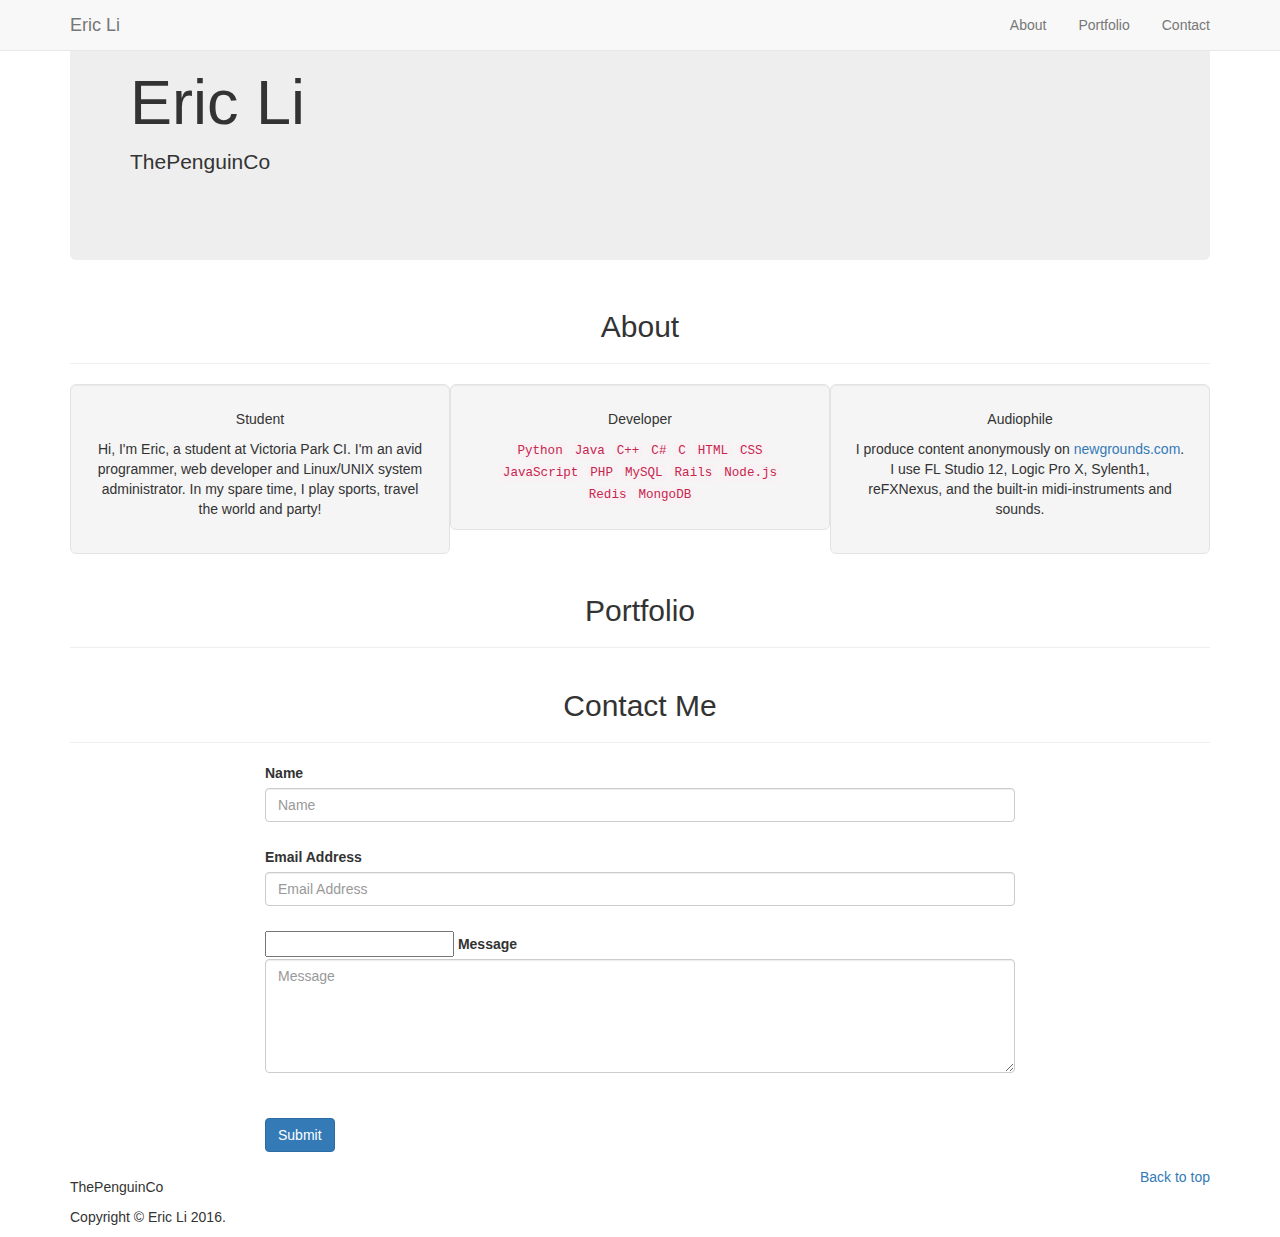
==== index.html @ 7343caf6 "Temporary Language Edit" ====
<!DOCTYPE html>
<html lang="en">
<head>
  <meta charset="utf-8">
  <title>Eric Li</title>
  <meta name="viewport" content="width=device-width, initial-scale=1">
  <meta http-equiv="X-UA-Compatible" content="IE=edge" />
  <link rel="stylesheet" href="css/bootstrap.min.css" media="screen">
  <link rel="stylesheet" href="css/custom.min.css">
  <link rel="stylesheet" href="css/font-awesome.min.css">
  <link rel="stylesheet" href="css/style.css">
  <!-- HTML5 shim and Respond.js IE8 support of HTML5 elements and media queries -->
  <!--[if lt IE 9]>
  <script src="js/html5shiv.min.js"></script>
  <script src="js/respond.min.js"></script>
  <![endif]-->
</head>
<body id="top">
  <div class="navbar navbar-default navbar-fixed-top">
    <div class="container">
      <div class="navbar-header">
        <a href="#top" class="navbar-brand">Eric Li</a>
        <button class="navbar-toggle" type="button" data-toggle="collapse" data-target="#navbar-main">
          <span class="icon-bar"></span>
          <span class="icon-bar"></span>
          <span class="icon-bar"></span>
        </button>
      </div>
      <div class="navbar-collapse collapse" id="navbar-main">
        <ul class="nav navbar-nav navbar-right nav-pills">
          <li><a href="#about">About</a></li>
          <li><a href="#portfolio">Portfolio</a></li>
          <li><a href="#contact">Contact</a></li>
        </ul>
      </div>
    </div>
  </div>

  <div class="container">
    <div class="bs-docs-section">
      <div class="row">
        <div class="col-lg-12 center">
          <div class="bs-component">
            <div class="jumbotron">
              <h1>Eric Li</h1>
              <p>ThePenguinCo</p>
              <div class="row">
                <a href="http://github.com/ThePenguinCo" class="btn btn-xlarge btn-fab">
                  <i class="fa fa-fw fa-github"></i>
                  <div class="ripple-container"></div>
                </a>
                <a href="http://facebook.com/robot1331" class="btn btn-xlarge btn-fab">
                  <i class="fa fa-fw fa-facebook"></i>
                  <div class="ripple-container"></div>
                </a>
                <a href="http://linkedin.com/in/ericli1234" class="btn btn-xlarge btn-fab">
                  <i class="fa fa-fw fa-linkedin"></i>
                  <div class="ripple-container"></div>
                </a>
                <a href="http://soundcloud.com/ThePenguinCo" class="btn btn-xlarge btn-fab">
                  <i class="fa fa-fw fa-soundcloud"></i>
                  <div class="ripple-container"></div>
                </a>
              </div>
            </div>
          </div>
        </div>
      </div>
    </div>

    <div class="section" id="about">
      <div class="row">
        <div class="col-lg-12 text-center">
          <h2>About</h2>
          <hr>
          <div class="well well-lg col-lg-4 about-text">
            <p class="about-header">Student</p>
            <p class="about-about">Hi, I'm Eric, a student at Victoria Park CI. I'm an avid programmer, web developer and Linux/UNIX system administrator.
            In my spare time, I play sports, travel the world and party!</p>
          </div>
          <div class="well well-lg col-lg-4 about-text">
            <p class="about-header">Developer</p>
            <code>Python</code>
            <code>Java</code>
            <code>C++</code>
            <code>C#</code>
            <code>C</code>
            <code>HTML</code>
            <code>CSS</code>
            <code>JavaScript</code>
            <code>PHP</code>
            <code>MySQL</code>
            <code>Rails</code>
            <code>Node.js</code>
            <code>Redis</code>
            <code>MongoDB</code>
          </div>
          <div class="well well-lg col-lg-4 about-text">
            <p class="about-header">Audiophile</p>
            <p class="about-about">I produce content anonymously on <a href="http://newgrounds.com">newgrounds.com</a>.
              I use FL Studio 12, Logic Pro X, Sylenth1, reFXNexus, and the built-in midi-instruments and sounds. </p>
          </div>
      </div>
    </div>

    <div class="section" id="portfolio">
      <div class="row">
        <div class="col-lg-12 text-center">
          <h2>Portfolio</h2>
          <hr>
          <div class="col-lg-6">
            <div class="bs-component">
              <div class="modal">
                <div class="modal-dialog">
                  <div class="modal-content">
                    <div class="modal-header">
                      <h4 class="modal-title">What Day Is It</h4>
                    </div>
                    <div class="modal-body">
                      <p>A web application that tells you what school day it is.</p>
                      <br><br>
                    </div>
                    <div class="modal-footer">
                      <a href="https://github.com/ThePenguinCo/what-day-is-it" class="btn btn-primary">View on Github</a>
                    </div>
                  </div>
                </div>
              </div>
            </div>
          </div>
          <div class="col-lg-6">
            <div class="bs-component">
              <div class="modal">
                <div class="modal-dialog">
                  <div class="modal-content">
                    <div class="modal-header">
                      <h4 class="modal-title">Toronto Hacker Club</h4>
                    </div>
                    <div class="modal-body">
                      <p>A student-run organization aiming to promote
                        computer science education in high schools throughout the Greater Toronto Area</p>
                      <b>Position: Logistics</b>
                    </div>
                    <div class="modal-footer">
                      <a href="http://torontohacker.club" class="btn btn-primary">Visit Website</a>
                    </div>
                  </div>
                </div>
              </div>
            </div>
          </div>
        </div>
      </div>
    </div>

    <div class="section" id="contact">
      <div class="row">
        <div class="col-lg-12 text-center">
          <h2>Contact Me</h2>
          <hr>
        </div>
      </div>
      <div class="row">
        <div class="col-lg-8 col-lg-offset-2">
          <!-- Well since you're here, you could also just send me an email to li.eric00@gmail.com-->
          <form name="sentMessage" id="contactForm" action="https://formspree.io/li.eric00@gmail.com" method="POST">
            <div class="row control-group">
              <div class="form-group col-xs-12 floating-label-form-group controls">
                <label>Name</label>
                <input type="text" class="form-control" placeholder="Name" id="name" name="name" required data-validation-required-message="Please enter your name.">
                <p class="help-block text-danger"></p>
              </div>
            </div>
            <div class="row control-group">
              <div class="form-group col-xs-12 floating-label-form-group controls">
                <label>Email Address</label>
                <input type="email" class="form-control" placeholder="Email Address" id="email" name="email"" required data-validation-required-message="Please enter your email address.">
                <p class="help-block text-danger"></p>
              </div>
            </div>
            <div class="row control-group">
              <div class="form-group col-xs-12 floating-label-form-group controls">
                <input type="text" name="_gotcha" class="captcha">
                <input type="hidden" name="_next" value="thanks.html" />
                <label>Message</label>
                <textarea rows="5" class="form-control" placeholder="Message" id="message" name="message" required data-validation-required-message="Please enter a message."></textarea>
                <p class="help-block text-danger"></p>
              </div>
            </div>
            <br>
            <div id="success"></div>
            <div class="row">
              <div class="form-group col-xs-12">
                <button type="submit" class="btn bym btn-primary" value="Send">Submit</button>
              </div>
            </div>
          </form>
        </div>
      </div>
    </div>

    <footer>
      <div class="row">
        <div class="col-lg-12">
          <ul class="list-unstyled">
            <li class="pull-right"><a href="#top">Back to top</a></li>
          </ul>
          <p>ThePenguinCo</p>
          <p>Copyright &copy; Eric Li 2016.</p>
        </div>
      </div>
    </footer>
  </div>

  <script src="https://code.jquery.com/jquery-1.10.2.min.js"></script>
  <script src="js/bootstrap.min.js"></script>
  <script src="js/custom.js"></script>
  <script src="js/scroll.js"></script>
</body>
</html>
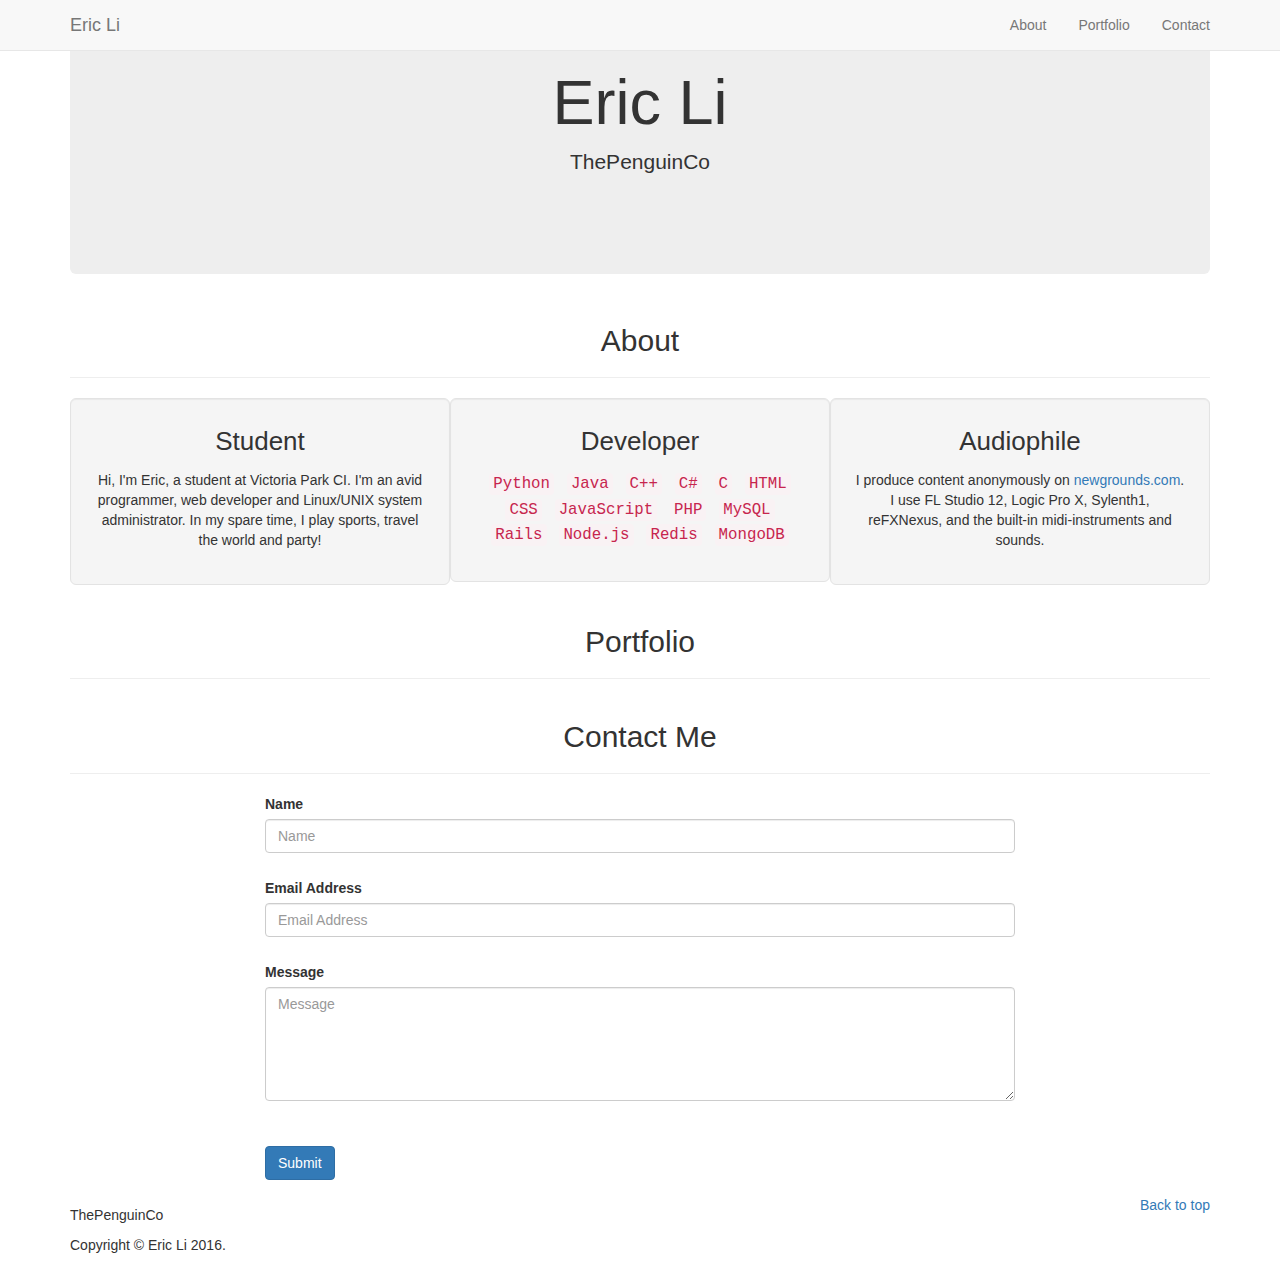
==== commit e331fc6b: "Fit text into well" ====
--- a/index.html
+++ b/index.html
@@ -80,7 +80,7 @@
           </div>
           <div class="well well-lg col-lg-4 about-text">
             <p class="about-header">Developer</p>
-            <code>Python</code>
+            <p><code>Python</code>
             <code>Java</code>
             <code>C++</code>
             <code>C#</code>
@@ -93,7 +93,7 @@
             <code>Rails</code>
             <code>Node.js</code>
             <code>Redis</code>
-            <code>MongoDB</code>
+            <code>MongoDB</code></p>
           </div>
           <div class="well well-lg col-lg-4 about-text">
             <p class="about-header">Audiophile</p>
--- a/css/style.css
+++ b/css/style.css
@@ -0,0 +1,38 @@
+.center {
+  text-align:center;
+}
+
+.section {
+  border-top: -4em;
+}
+
+.btn-xlarge {
+    padding: 12px 12px;
+    margin: 4px 4px 4px 4px;
+    font-size: 24px;
+    line-height: normal;
+    -webkit-border-radius: 8px;
+       -moz-border-radius: 8px;
+            border-radius: 8px;
+}
+
+.about-text {
+    font-size: 17.5px;
+}
+
+.about-header {
+    font-size: 26px;
+}
+
+.about-about {
+    font-size: 14px
+}
+
+code {
+    margin-left: 4px;
+    margin-right: 4px;
+}
+
+.captcha {
+    display:none;
+}
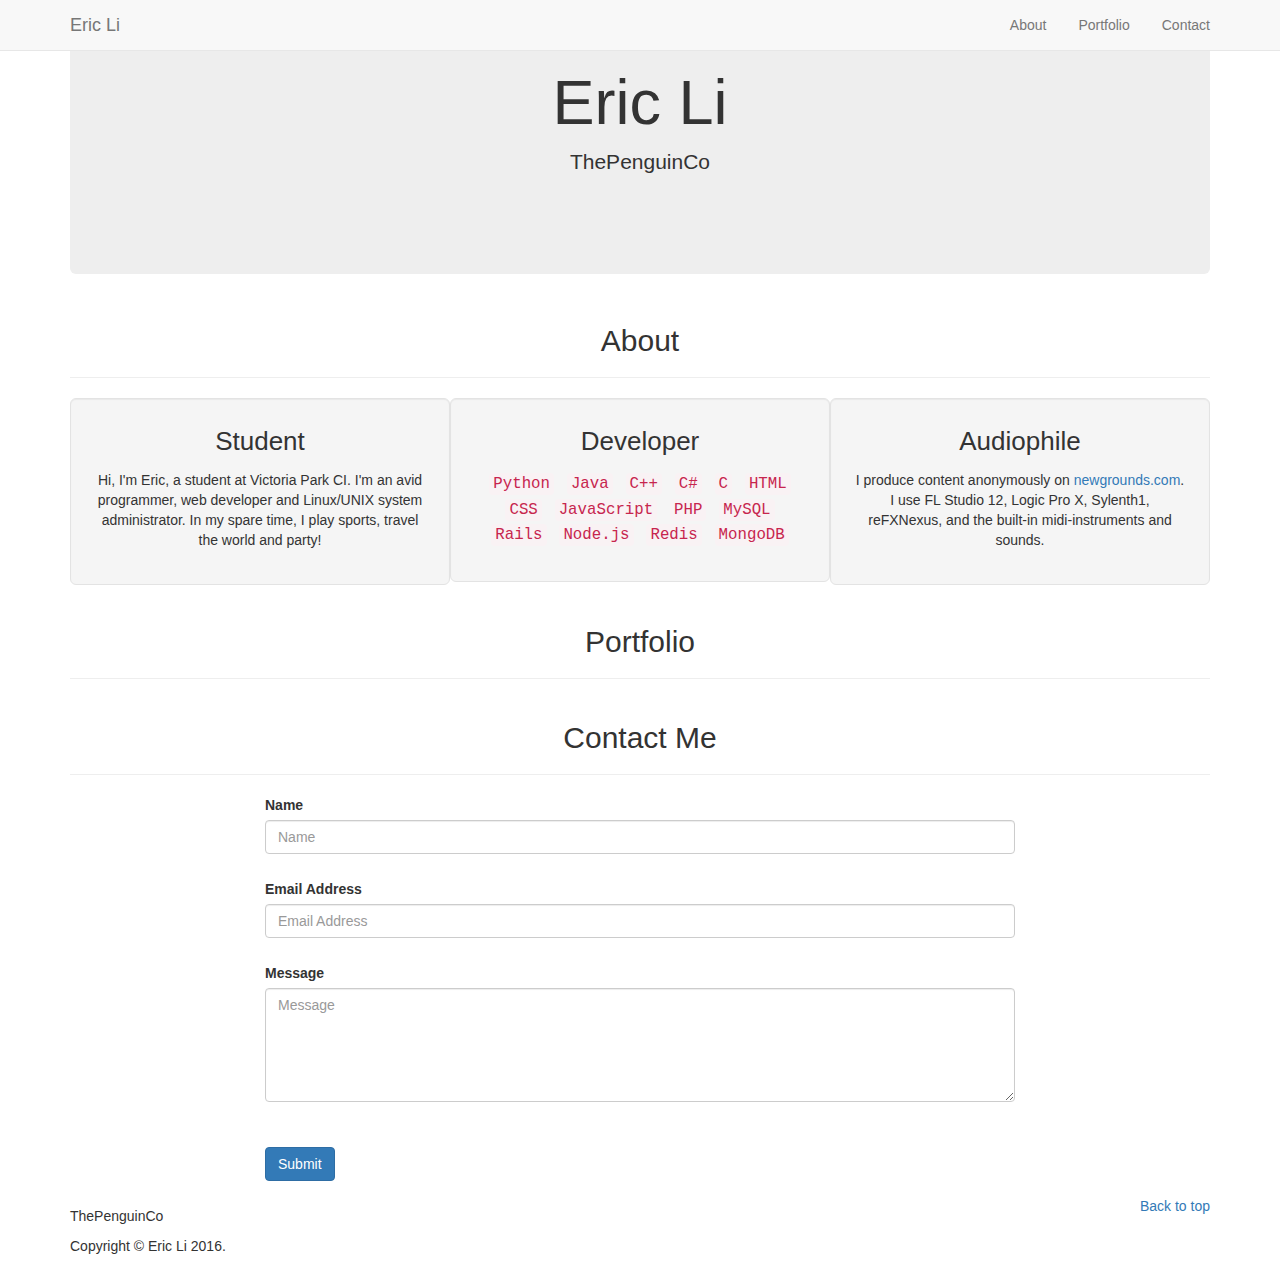
==== commit 0820d180: "DMOJ Profile" ====
--- a/index.html
+++ b/index.html
@@ -149,6 +149,26 @@
               </div>
             </div>
           </div>
+          <div class="col-lg-6">
+            <div class="bs-component">
+              <div class="modal">
+                <div class="modal-dialog">
+                  <div class="modal-content">
+                    <div class="modal-header">
+                      <h4 class="modal-title">Don Mills Online Judge</h4>
+                    </div>
+                    <div class="modal-body">
+                      <p>The Don Mills Online Judge is a modern contest platform and archive of programming problems.</p>
+                      <b>Username: ThePenguinCo</b>
+                    </div>
+                    <div class="modal-footer">
+                      <a href="https://dmoj.ca/user/ThePenguinCo" class="btn btn-primary">My DMOJ Profile</a>
+                    </div>
+                  </div>
+                </div>
+              </div>
+            </div>
+          </div>
         </div>
       </div>
     </div>
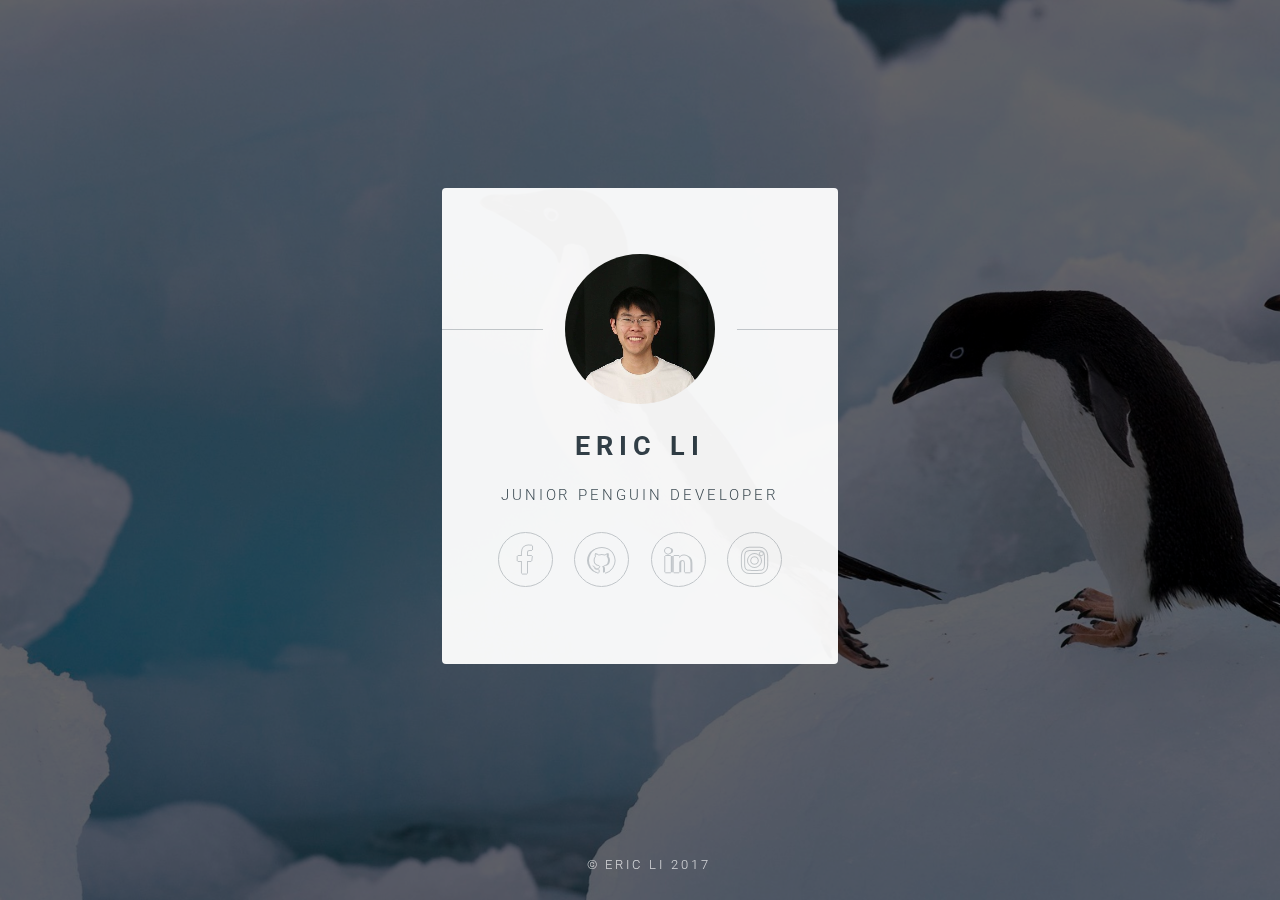
==== commit a2b88a1a: "Website 2.0" ====
--- a/index.html
+++ b/index.html
@@ -1,240 +1,56 @@
-<!DOCTYPE html>
-<html lang="en">
-<head>
-  <meta charset="utf-8">
-  <title>Eric Li</title>
-  <meta name="viewport" content="width=device-width, initial-scale=1">
-  <meta http-equiv="X-UA-Compatible" content="IE=edge" />
-  <link rel="stylesheet" href="css/bootstrap.min.css" media="screen">
-  <link rel="stylesheet" href="css/custom.min.css">
-  <link rel="stylesheet" href="css/font-awesome.min.css">
-  <link rel="stylesheet" href="css/style.css">
-  <!-- HTML5 shim and Respond.js IE8 support of HTML5 elements and media queries -->
-  <!--[if lt IE 9]>
-  <script src="js/html5shiv.min.js"></script>
-  <script src="js/respond.min.js"></script>
-  <![endif]-->
-</head>
-<body id="top">
-  <div class="navbar navbar-default navbar-fixed-top">
-    <div class="container">
-      <div class="navbar-header">
-        <a href="#top" class="navbar-brand">Eric Li</a>
-        <button class="navbar-toggle" type="button" data-toggle="collapse" data-target="#navbar-main">
-          <span class="icon-bar"></span>
-          <span class="icon-bar"></span>
-          <span class="icon-bar"></span>
-        </button>
-      </div>
-      <div class="navbar-collapse collapse" id="navbar-main">
-        <ul class="nav navbar-nav navbar-right nav-pills">
-          <li><a href="#about">About</a></li>
-          <li><a href="#portfolio">Portfolio</a></li>
-          <li><a href="#contact">Contact</a></li>
-        </ul>
-      </div>
-    </div>
-  </div>
+<!DOCTYPE HTML>
 
-  <div class="container">
-    <div class="bs-docs-section">
-      <div class="row">
-        <div class="col-lg-12 center">
-          <div class="bs-component">
-            <div class="jumbotron">
-              <h1>Eric Li</h1>
-              <p>ThePenguinCo</p>
-              <div class="row">
-                <a href="http://github.com/ThePenguinCo" class="btn btn-xlarge btn-fab">
-                  <i class="fa fa-fw fa-github"></i>
-                  <div class="ripple-container"></div>
-                </a>
-                <a href="http://facebook.com/robot1331" class="btn btn-xlarge btn-fab">
-                  <i class="fa fa-fw fa-facebook"></i>
-                  <div class="ripple-container"></div>
-                </a>
-                <a href="http://linkedin.com/in/ericli1234" class="btn btn-xlarge btn-fab">
-                  <i class="fa fa-fw fa-linkedin"></i>
-                  <div class="ripple-container"></div>
-                </a>
-                <a href="http://soundcloud.com/ThePenguinCo" class="btn btn-xlarge btn-fab">
-                  <i class="fa fa-fw fa-soundcloud"></i>
-                  <div class="ripple-container"></div>
-                </a>
-              </div>
-            </div>
-          </div>
-        </div>
-      </div>
-    </div>
+<html>
+	<head>
+		<title>Eric Li</title>
+		<meta charset="utf-8" />
+		<meta name="viewport" content="width=device-width, initial-scale=1" />
+		<!--[if lte IE 8]><script src="assets/js/html5shiv.js"></script><![endif]-->
+		<link rel="stylesheet" href="assets/css/main.css" />
+		<!--[if lte IE 9]><link rel="stylesheet" href="assets/css/ie9.css" /><![endif]-->
+		<!--[if lte IE 8]><link rel="stylesheet" href="assets/css/ie8.css" /><![endif]-->
+		<noscript><link rel="stylesheet" href="assets/css/noscript.css" /></noscript>
+	</head>
+	<body class="is-loading">
 
-    <div class="section" id="about">
-      <div class="row">
-        <div class="col-lg-12 text-center">
-          <h2>About</h2>
-          <hr>
-          <div class="well well-lg col-lg-4 about-text">
-            <p class="about-header">Student</p>
-            <p class="about-about">Hi, I'm Eric, a student at Victoria Park CI. I'm an avid programmer, web developer and Linux/UNIX system administrator.
-            In my spare time, I play sports, travel the world and party!</p>
-          </div>
-          <div class="well well-lg col-lg-4 about-text">
-            <p class="about-header">Developer</p>
-            <p><code>Python</code>
-            <code>Java</code>
-            <code>C++</code>
-            <code>C#</code>
-            <code>C</code>
-            <code>HTML</code>
-            <code>CSS</code>
-            <code>JavaScript</code>
-            <code>PHP</code>
-            <code>MySQL</code>
-            <code>Rails</code>
-            <code>Node.js</code>
-            <code>Redis</code>
-            <code>MongoDB</code></p>
-          </div>
-          <div class="well well-lg col-lg-4 about-text">
-            <p class="about-header">Audiophile</p>
-            <p class="about-about">I produce content anonymously on <a href="http://newgrounds.com">newgrounds.com</a>.
-              I use FL Studio 12, Logic Pro X, Sylenth1, reFXNexus, and the built-in midi-instruments and sounds. </p>
-          </div>
-      </div>
-    </div>
+		<!-- Wrapper -->
+			<div id="wrapper">
 
-    <div class="section" id="portfolio">
-      <div class="row">
-        <div class="col-lg-12 text-center">
-          <h2>Portfolio</h2>
-          <hr>
-          <div class="col-lg-6">
-            <div class="bs-component">
-              <div class="modal">
-                <div class="modal-dialog">
-                  <div class="modal-content">
-                    <div class="modal-header">
-                      <h4 class="modal-title">What Day Is It</h4>
-                    </div>
-                    <div class="modal-body">
-                      <p>A web application that tells you what school day it is.</p>
-                      <br><br>
-                    </div>
-                    <div class="modal-footer">
-                      <a href="https://github.com/ThePenguinCo/what-day-is-it" class="btn btn-primary">View on Github</a>
-                    </div>
-                  </div>
-                </div>
-              </div>
-            </div>
-          </div>
-          <div class="col-lg-6">
-            <div class="bs-component">
-              <div class="modal">
-                <div class="modal-dialog">
-                  <div class="modal-content">
-                    <div class="modal-header">
-                      <h4 class="modal-title">Toronto Hacker Club</h4>
-                    </div>
-                    <div class="modal-body">
-                      <p>A student-run organization aiming to promote
-                        computer science education in high schools throughout the Greater Toronto Area</p>
-                      <b>Position: Logistics</b>
-                    </div>
-                    <div class="modal-footer">
-                      <a href="http://torontohacker.club" class="btn btn-primary">Visit Website</a>
-                    </div>
-                  </div>
-                </div>
-              </div>
-            </div>
-          </div>
-          <div class="col-lg-6">
-            <div class="bs-component">
-              <div class="modal">
-                <div class="modal-dialog">
-                  <div class="modal-content">
-                    <div class="modal-header">
-                      <h4 class="modal-title">Don Mills Online Judge</h4>
-                    </div>
-                    <div class="modal-body">
-                      <p>The Don Mills Online Judge is a modern contest platform and archive of programming problems.</p>
-                      <b>Username: ThePenguinCo</b>
-                    </div>
-                    <div class="modal-footer">
-                      <a href="https://dmoj.ca/user/ThePenguinCo" class="btn btn-primary">My DMOJ Profile</a>
-                    </div>
-                  </div>
-                </div>
-              </div>
-            </div>
-          </div>
-        </div>
-      </div>
-    </div>
+				<!-- Main -->
+					<section id="main">
+						<header>
+							<span class="avatar"><img src="images/avatar.png" alt="Eric Li" /></span>
+							<h1 class="name">Eric Li</h1>
+							<p>Junior Penguin Developer</p>
+						</header>
+						
+						<footer>
+							<ul class="icons">
+								<li><a href="https://www.facebook.com/ThePenguinCo" class="fa-facebook">Facebook</a></li>
+								<li><a href="https://www.github.com/ThePenguinCo" class="fa-github">GitHub</a></li>
+								<li><a href="https://www.linkedin.com/in/ericli1234/" class="fa-linkedin">LinkedIn</a></li>
+								<li><a href="https://www.instagram.com/ThePenguinEric" class="fa-instagram">Instagram</a></li>
+							</ul>
+						</footer>
+					</section>
 
-    <div class="section" id="contact">
-      <div class="row">
-        <div class="col-lg-12 text-center">
-          <h2>Contact Me</h2>
-          <hr>
-        </div>
-      </div>
-      <div class="row">
-        <div class="col-lg-8 col-lg-offset-2">
-          <!-- Well since you're here, you could also just send me an email to li.eric00@gmail.com-->
-          <form name="sentMessage" id="contactForm" action="https://formspree.io/li.eric00@gmail.com" method="POST">
-            <div class="row control-group">
-              <div class="form-group col-xs-12 floating-label-form-group controls">
-                <label>Name</label>
-                <input type="text" class="form-control" placeholder="Name" id="name" name="name" required data-validation-required-message="Please enter your name.">
-                <p class="help-block text-danger"></p>
-              </div>
-            </div>
-            <div class="row control-group">
-              <div class="form-group col-xs-12 floating-label-form-group controls">
-                <label>Email Address</label>
-                <input type="email" class="form-control" placeholder="Email Address" id="email" name="email"" required data-validation-required-message="Please enter your email address.">
-                <p class="help-block text-danger"></p>
-              </div>
-            </div>
-            <div class="row control-group">
-              <div class="form-group col-xs-12 floating-label-form-group controls">
-                <input type="text" name="_gotcha" class="captcha">
-                <input type="hidden" name="_next" value="thanks.html" />
-                <label>Message</label>
-                <textarea rows="5" class="form-control" placeholder="Message" id="message" name="message" required data-validation-required-message="Please enter a message."></textarea>
-                <p class="help-block text-danger"></p>
-              </div>
-            </div>
-            <br>
-            <div id="success"></div>
-            <div class="row">
-              <div class="form-group col-xs-12">
-                <button type="submit" class="btn bym btn-primary" value="Send">Submit</button>
-              </div>
-            </div>
-          </form>
-        </div>
-      </div>
-    </div>
+				<!-- Footer -->
+					<footer id="footer">
+						<ul class="copyright">
+							<li>&copy; Eric Li 2017</li>
+						</ul>
+					</footer>
 
-    <footer>
-      <div class="row">
-        <div class="col-lg-12">
-          <ul class="list-unstyled">
-            <li class="pull-right"><a href="#top">Back to top</a></li>
-          </ul>
-          <p>ThePenguinCo</p>
-          <p>Copyright &copy; Eric Li 2016.</p>
-        </div>
-      </div>
-    </footer>
-  </div>
+			</div>
 
-  <script src="https://code.jquery.com/jquery-1.10.2.min.js"></script>
-  <script src="js/bootstrap.min.js"></script>
-  <script src="js/custom.js"></script>
-  <script src="js/scroll.js"></script>
-</body>
+		<!-- Scripts -->
+			<!--[if lte IE 8]><script src="assets/js/respond.min.js"></script><![endif]-->
+			<script>
+				if ('addEventListener' in window) {
+					window.addEventListener('load', function() { document.body.className = document.body.className.replace(/\bis-loading\b/, ''); });
+					document.body.className += (navigator.userAgent.match(/(MSIE|rv:11\.0)/) ? ' is-ie' : '');
+				}
+			</script>
+
+	</body>
 </html>
--- a/assets/css/main.css
+++ b/assets/css/main.css
@@ -0,0 +1,864 @@
+@charset "UTF-8";
+@import url(font-awesome.min.css);
+@import url("https://fonts.googleapis.com/css?family=Source+Sans+Pro:300");
+@import url("https://fonts.googleapis.com/css?family=Roboto:300");
+
+/*
+	Identity by HTML5 UP
+	html5up.net | @ajlkn
+	Free for personal and commercial use under the CCA 3.0 license (html5up.net/license)
+*/
+
+/* Reset */
+
+	html, body, div, span, applet, object, iframe, h1, h2, h3, h4, h5, h6, p, blockquote, pre, a, abbr, acronym, address, big, cite, code, del, dfn, em, img, ins, kbd, q, s, samp, small, strike, strong, sub, sup, tt, var, b, u, i, center, dl, dt, dd, ol, ul, li, fieldset, form, label, legend, table, caption, tbody, tfoot, thead, tr, th, td, article, aside, canvas, details, embed, figure, figcaption, footer, header, hgroup, menu, nav, output, ruby, section, summary, time, mark, audio, video {
+		margin: 0;
+		padding: 0;
+		border: 0;
+		font-size: 100%;
+		font: inherit;
+		vertical-align: baseline;
+	}
+
+	article, aside, details, figcaption, figure, footer, header, hgroup, menu, nav, section {
+		display: block;
+	}
+
+	body {
+		line-height: 1;
+	}
+
+	ol, ul {
+		list-style: none;
+	}
+
+	blockquote, q {
+		quotes: none;
+	}
+
+	blockquote:before, blockquote:after, q:before, q:after {
+		content: '';
+		content: none;
+	}
+
+	table {
+		border-collapse: collapse;
+		border-spacing: 0;
+	}
+
+	body {
+		-webkit-text-size-adjust: none;
+	}
+
+/* Box Model */
+
+	*, *:before, *:after {
+		-moz-box-sizing: border-box;
+		-webkit-box-sizing: border-box;
+		box-sizing: border-box;
+	}
+
+/* Basic */
+
+	@media screen and (max-width: 480px) {
+
+		html, body {
+			min-width: 320px;
+		}
+
+	}
+
+	body.is-loading *, body.is-loading *:before, body.is-loading *:after {
+		-moz-animation: none !important;
+		-webkit-animation: none !important;
+		-ms-animation: none !important;
+		animation: none !important;
+		-moz-transition: none !important;
+		-webkit-transition: none !important;
+		-ms-transition: none !important;
+		transition: none !important;
+	}
+
+	html {
+		height: 100%;
+	}
+
+	body {
+		height: 100%;
+		background-color: #ffffff;
+		background-image: -moz-linear-gradient(60deg, rgba(0, 0, 0, 0.6) 5%, rgba(0, 0, 0, 0.6)), url("../../images/bg.jpg");
+		background-image: -webkit-linear-gradient(60deg, rgba(0, 0, 0, 0.6) 5%, rgba(0, 0, 0, 0.6)), url("../../images/bg.jpg");
+		background-image: -ms-linear-gradient(60deg, rgba(0, 0, 0, 0.6) 5%, rgba(0, 0, 0, 0.6)), url("../../images/bg.jpg");
+		background-image: linear-gradient(60deg, rgba(0, 0, 0, 0.6) 5%, rgba(0, 0, 0, 0.6)), url("../../images/bg.jpg");
+		background-image: -webkit-linear-gradient(60deg, rgba(0, 0, 0, 0.6) 5%, rgba(0, 0, 0, 0.6)), url("../../images/bg.jpg");
+		background-repeat: repeat,			no-repeat,			no-repeat;
+		background-size: 100px 100px, cover,				cover;
+		background-position: top left,		center center,		bottom center;
+		background-attachment: fixed,			fixed,				fixed;
+	}
+
+		body:after {
+			content: '';
+			display: block;
+			position: fixed;
+			top: 0;
+			left: 0;
+			width: 100%;
+			height: inherit;
+			opacity: 0;
+			z-index: 1;
+			background-color: #ffffff;
+			background-image: -moz-linear-gradient(60deg, rgba(0, 0, 0, 0.2) 5%, rgba(0, 0, 0, 0.2));
+			background-image: -webkit-linear-gradient(60deg, rgba(0, 0, 0, 0.2) 5%, rgba(0, 0, 0, 0.2));
+			background-image: -ms-linear-gradient(60deg, rgba(0, 0, 0, 0.2) 5%, rgba(0, 0, 0, 0.2));
+			background-image: linear-gradient(60deg, rgba(0, 0, 0, 0.2) 5%, rgba(0, 0, 0, 0.2));
+			background-image: -webkit-linear-gradient(60deg, rgba(0, 0, 0, 0.2) 5%, rgba(0, 0, 0, 0.2));
+			background-repeat: repeat,			no-repeat;
+			background-size: 100px 100px, cover;
+			background-position: top left,		center center;
+			-moz-transition: opacity 2s ease-out;
+			-webkit-transition: opacity 2s ease-out;
+			-ms-transition: opacity 2s ease-out;
+			transition: opacity 2s ease-out;
+		}
+
+		body.is-loading:after {
+			opacity: 1;
+		}
+
+/* Type */
+
+	body, input, select, textarea {
+		color: #414f57;
+		font-family: "Roboto", "Source Sans Pro", Helvetica, sans-serif;
+		font-size: 14pt;
+		font-weight: 300;
+		line-height: 2;
+		letter-spacing: 0.2em;
+		text-transform: uppercase;
+	}
+
+		@media screen and (max-width: 1680px) {
+
+			body, input, select, textarea {
+				font-size: 11pt;
+			}
+
+		}
+
+		@media screen and (max-width: 480px) {
+
+			body, input, select, textarea {
+				font-size: 10pt;
+				line-height: 1.75;
+			}
+
+		}
+
+	a {
+		-moz-transition: color 0.2s ease, border-color 0.2s ease;
+		-webkit-transition: color 0.2s ease, border-color 0.2s ease;
+		-ms-transition: color 0.2s ease, border-color 0.2s ease;
+		transition: color 0.2s ease, border-color 0.2s ease;
+		color: inherit;
+		text-decoration: none;
+	}
+
+		a:before {
+			-moz-transition: color 0.2s ease, text-shadow 0.2s ease;
+			-webkit-transition: color 0.2s ease, text-shadow 0.2s ease;
+			-ms-transition: color 0.2s ease, text-shadow 0.2s ease;
+			transition: color 0.2s ease, text-shadow 0.2s ease;
+		}
+
+		a:hover {
+			color: #ff7496;
+		}
+
+	strong, b {
+		color: #313f47;
+	}
+
+	em, i {
+		font-style: italic;
+	}
+
+	p {
+		margin: 0 0 1.5em 0;
+	}
+
+	h1, h2, h3, h4, h5, h6 {
+		color: #313f47;
+		line-height: 1.5;
+		margin: 0 0 0.75em 0;
+	}
+
+		h1 a, h2 a, h3 a, h4 a, h5 a, h6 a {
+			color: inherit;
+			text-decoration: none;
+		}
+
+	h1 {
+		font-size: 1.85em;
+		letter-spacing: 0.22em;
+		margin: 0 0 0.525em 0;
+	}
+
+	h2 {
+		font-size: 1.25em;
+	}
+
+	h3 {
+		font-size: 1em;
+	}
+
+	h4 {
+		font-size: 1em;
+	}
+
+	h5 {
+		font-size: 1em;
+	}
+
+	h6 {
+		font-size: 1em;
+	}
+
+	@media screen and (max-width: 480px) {
+
+		h1 {
+			font-size: 1.65em;
+		}
+
+	}
+
+	sub {
+		font-size: 0.8em;
+		position: relative;
+		top: 0.5em;
+	}
+
+	sup {
+		font-size: 0.8em;
+		position: relative;
+		top: -0.5em;
+	}
+
+	hr {
+		border: 0;
+		border-bottom: solid 1px #c8cccf;
+		margin: 3em 0;
+	}
+
+/* Form */
+
+	form {
+		margin: 0 0 1.5em 0;
+	}
+
+		form > .field {
+			margin: 0 0 1.5em 0;
+		}
+
+			form > .field > :last-child {
+				margin-bottom: 0;
+			}
+
+	label {
+		color: #313f47;
+		display: block;
+		font-size: 0.9em;
+		margin: 0 0 0.75em 0;
+	}
+
+	input[type="text"],
+	input[type="password"],
+	input[type="email"],
+	input[type="tel"],
+	select,
+	textarea {
+		-moz-appearance: none;
+		-webkit-appearance: none;
+		-ms-appearance: none;
+		appearance: none;
+		border-radius: 4px;
+		border: solid 1px #c8cccf;
+		color: inherit;
+		display: block;
+		outline: 0;
+		padding: 0 1em;
+		text-decoration: none;
+		width: 100%;
+	}
+
+		input[type="text"]:invalid,
+		input[type="password"]:invalid,
+		input[type="email"]:invalid,
+		input[type="tel"]:invalid,
+		select:invalid,
+		textarea:invalid {
+			box-shadow: none;
+		}
+
+		input[type="text"]:focus,
+		input[type="password"]:focus,
+		input[type="email"]:focus,
+		input[type="tel"]:focus,
+		select:focus,
+		textarea:focus {
+			border-color: #ff7496;
+		}
+
+	.select-wrapper {
+		text-decoration: none;
+		display: block;
+		position: relative;
+	}
+
+		.select-wrapper:before {
+			content: "";
+			-moz-osx-font-smoothing: grayscale;
+			-webkit-font-smoothing: antialiased;
+			font-family: FontAwesome;
+			font-style: normal;
+			font-weight: normal;
+			text-transform: none !important;
+		}
+
+		.select-wrapper:before {
+			color: #c8cccf;
+			display: block;
+			height: 2.75em;
+			line-height: 2.75em;
+			pointer-events: none;
+			position: absolute;
+			right: 0;
+			text-align: center;
+			top: 0;
+			width: 2.75em;
+		}
+
+		.select-wrapper select::-ms-expand {
+			display: none;
+		}
+
+	input[type="text"],
+	input[type="password"],
+	input[type="email"],
+	select {
+		height: 2.75em;
+	}
+
+	textarea {
+		padding: 0.75em 1em;
+	}
+
+	input[type="checkbox"],
+	input[type="radio"] {
+		-moz-appearance: none;
+		-webkit-appearance: none;
+		-ms-appearance: none;
+		appearance: none;
+		display: block;
+		float: left;
+		margin-right: -2em;
+		opacity: 0;
+		width: 1em;
+		z-index: -1;
+	}
+
+		input[type="checkbox"] + label,
+		input[type="radio"] + label {
+			text-decoration: none;
+			color: #414f57;
+			cursor: pointer;
+			display: inline-block;
+			font-size: 1em;
+			font-weight: 300;
+			padding-left: 2.4em;
+			padding-right: 0.75em;
+			position: relative;
+		}
+
+			input[type="checkbox"] + label:before,
+			input[type="radio"] + label:before {
+				-moz-osx-font-smoothing: grayscale;
+				-webkit-font-smoothing: antialiased;
+				font-family: FontAwesome;
+				font-style: normal;
+				font-weight: normal;
+				text-transform: none !important;
+			}
+
+			input[type="checkbox"] + label:before,
+			input[type="radio"] + label:before {
+				border-radius: 4px;
+				border: solid 1px #c8cccf;
+				content: '';
+				display: inline-block;
+				height: 1.65em;
+				left: 0;
+				line-height: 1.58125em;
+				position: absolute;
+				text-align: center;
+				top: 0.15em;
+				width: 1.65em;
+			}
+
+		input[type="checkbox"]:checked + label:before,
+		input[type="radio"]:checked + label:before {
+			color: #ff7496;
+			content: '\f00c';
+		}
+
+		input[type="checkbox"]:focus + label:before,
+		input[type="radio"]:focus + label:before {
+			border-color: #ff7496;
+		}
+
+	input[type="checkbox"] + label:before {
+		border-radius: 4px;
+	}
+
+	input[type="radio"] + label:before {
+		border-radius: 100%;
+	}
+
+	::-webkit-input-placeholder {
+		color: #616f77 !important;
+		opacity: 1.0;
+	}
+
+	:-moz-placeholder {
+		color: #616f77 !important;
+		opacity: 1.0;
+	}
+
+	::-moz-placeholder {
+		color: #616f77 !important;
+		opacity: 1.0;
+	}
+
+	:-ms-input-placeholder {
+		color: #616f77 !important;
+		opacity: 1.0;
+	}
+
+	.formerize-placeholder {
+		color: #616f77 !important;
+		opacity: 1.0;
+	}
+
+/* Icon */
+
+	.icon {
+		text-decoration: none;
+		position: relative;
+		border-bottom: none;
+	}
+
+		.icon:before {
+			-moz-osx-font-smoothing: grayscale;
+			-webkit-font-smoothing: antialiased;
+			font-family: FontAwesome;
+			font-style: normal;
+			font-weight: normal;
+			text-transform: none !important;
+		}
+
+		.icon > .label {
+			display: none;
+		}
+
+/* List */
+
+	ol {
+		list-style: decimal;
+		margin: 0 0 1.5em 0;
+		padding-left: 1.25em;
+	}
+
+		ol li {
+			padding-left: 0.25em;
+		}
+
+	ul {
+		list-style: disc;
+		margin: 0 0 1.5em 0;
+		padding-left: 1em;
+	}
+
+		ul li {
+			padding-left: 0.5em;
+		}
+
+		ul.alt {
+			list-style: none;
+			padding-left: 0;
+		}
+
+			ul.alt li {
+				border-top: solid 1px #c8cccf;
+				padding: 0.5em 0;
+			}
+
+				ul.alt li:first-child {
+					border-top: 0;
+					padding-top: 0;
+				}
+
+		ul.icons {
+			cursor: default;
+			list-style: none;
+			padding-left: 0;
+			margin-top: -0.675em;
+		}
+
+			ul.icons li {
+				display: inline-block;
+				padding: 0.675em 0.5em;
+			}
+
+				ul.icons li a {
+					text-decoration: none;
+					position: relative;
+					display: block;
+					width: 3.75em;
+					height: 3.75em;
+					border-radius: 100%;
+					border: solid 1px #c8cccf;
+					line-height: 3.75em;
+					overflow: hidden;
+					text-align: center;
+					text-indent: 3.75em;
+					white-space: nowrap;
+				}
+
+					ul.icons li a:before {
+						-moz-osx-font-smoothing: grayscale;
+						-webkit-font-smoothing: antialiased;
+						font-family: FontAwesome;
+						font-style: normal;
+						font-weight: normal;
+						text-transform: none !important;
+					}
+
+					ul.icons li a:before {
+						color: #ffffff;
+						text-shadow: 1.25px 0px 0px #c8cccf, -1.25px 0px 0px #c8cccf, 0px 1.25px 0px #c8cccf, 0px -1.25px 0px #c8cccf;
+					}
+
+					ul.icons li a:hover:before {
+						text-shadow: 1.25px 0px 0px #ff7496, -1.25px 0px 0px #ff7496, 0px 1.25px 0px #ff7496, 0px -1.25px 0px #ff7496;
+					}
+
+					ul.icons li a:before {
+						position: absolute;
+						top: 0;
+						left: 0;
+						width: inherit;
+						height: inherit;
+						font-size: 1.85rem;
+						line-height: inherit;
+						text-align: center;
+						text-indent: 0;
+					}
+
+					ul.icons li a:hover {
+						border-color: #ff7496;
+					}
+
+			@media screen and (max-width: 480px) {
+
+				ul.icons li a:before {
+					font-size: 1.5rem;
+				}
+
+			}
+
+		ul.actions {
+			cursor: default;
+			list-style: none;
+			padding-left: 0;
+		}
+
+			ul.actions li {
+				display: inline-block;
+				padding: 0 0.75em 0 0;
+				vertical-align: middle;
+			}
+
+				ul.actions li:last-child {
+					padding-right: 0;
+				}
+
+	dl {
+		margin: 0 0 1.5em 0;
+	}
+
+		dl dt {
+			display: block;
+			margin: 0 0 0.75em 0;
+		}
+
+		dl dd {
+			margin-left: 1.5em;
+		}
+
+/* Button */
+
+	input[type="submit"],
+	input[type="reset"],
+	input[type="button"],
+	button,
+	.button {
+		-moz-appearance: none;
+		-webkit-appearance: none;
+		-ms-appearance: none;
+		appearance: none;
+		-moz-transition: background-color 0.2s ease-in-out, border-color 0.2s ease-in-out, color 0.2s ease-in-out;
+		-webkit-transition: background-color 0.2s ease-in-out, border-color 0.2s ease-in-out, color 0.2s ease-in-out;
+		-ms-transition: background-color 0.2s ease-in-out, border-color 0.2s ease-in-out, color 0.2s ease-in-out;
+		transition: background-color 0.2s ease-in-out, border-color 0.2s ease-in-out, color 0.2s ease-in-out;
+		display: inline-block;
+		height: 2.75em;
+		line-height: 2.75em;
+		padding: 0 1.5em;
+		background-color: transparent;
+		border-radius: 4px;
+		border: solid 1px #c8cccf;
+		color: #414f57 !important;
+		cursor: pointer;
+		text-align: center;
+		text-decoration: none;
+		white-space: nowrap;
+	}
+
+		input[type="submit"]:hover,
+		input[type="reset"]:hover,
+		input[type="button"]:hover,
+		button:hover,
+		.button:hover {
+			border-color: #ff7496;
+			color: #ff7496 !important;
+		}
+
+		input[type="submit"].icon,
+		input[type="reset"].icon,
+		input[type="button"].icon,
+		button.icon,
+		.button.icon {
+			padding-left: 1.35em;
+		}
+
+			input[type="submit"].icon:before,
+			input[type="reset"].icon:before,
+			input[type="button"].icon:before,
+			button.icon:before,
+			.button.icon:before {
+				margin-right: 0.5em;
+			}
+
+		input[type="submit"].fit,
+		input[type="reset"].fit,
+		input[type="button"].fit,
+		button.fit,
+		.button.fit {
+			display: block;
+			width: 100%;
+			margin: 0 0 0.75em 0;
+		}
+
+		input[type="submit"].small,
+		input[type="reset"].small,
+		input[type="button"].small,
+		button.small,
+		.button.small {
+			font-size: 0.8em;
+		}
+
+		input[type="submit"].big,
+		input[type="reset"].big,
+		input[type="button"].big,
+		button.big,
+		.button.big {
+			font-size: 1.35em;
+		}
+
+		input[type="submit"].disabled, input[type="submit"]:disabled,
+		input[type="reset"].disabled,
+		input[type="reset"]:disabled,
+		input[type="button"].disabled,
+		input[type="button"]:disabled,
+		button.disabled,
+		button:disabled,
+		.button.disabled,
+		.button:disabled {
+			-moz-pointer-events: none;
+			-webkit-pointer-events: none;
+			-ms-pointer-events: none;
+			pointer-events: none;
+			opacity: 0.5;
+		}
+
+/* Main */
+
+	#main {
+		position: relative;
+		max-width: 100%;
+		min-width: 27em;
+		padding: 4.5em 3em 3em 3em ;
+		background: #ffffff;
+		border-radius: 4px;
+		cursor: default;
+		opacity: 0.95;
+		text-align: center;
+		-moz-transform-origin: 50% 50%;
+		-webkit-transform-origin: 50% 50%;
+		-ms-transform-origin: 50% 50%;
+		transform-origin: 50% 50%;
+		-moz-transform: rotateX(0deg);
+		-webkit-transform: rotateX(0deg);
+		-ms-transform: rotateX(0deg);
+		transform: rotateX(0deg);
+		-moz-transition: opacity 1.5s ease, -moz-transform 1.5s ease;
+		-webkit-transition: opacity 1.5s ease, -webkit-transform 1.5s ease;
+		-ms-transition: opacity 1.5s ease, -ms-transform 1.5s ease;
+		transition: opacity 1.5s ease, transform 1.5s ease;
+	}
+
+		#main .avatar {
+			position: relative;
+			display: block;
+			margin-bottom: 1.5em;
+		}
+
+			#main .avatar img {
+				display: block;
+				margin: 0 auto;
+				border-radius: 100%;
+				box-shadow: 0 0 0 1.5em #ffffff;
+			}
+
+			#main .avatar:before {
+				content: '';
+				display: block;
+				position: absolute;
+				top: 50%;
+				left: -3em;
+				width: calc(100% + 6em);
+				height: 1px;
+				z-index: -1;
+				background: #c8cccf;
+			}
+
+		@media screen and (max-width: 480px) {
+
+			#main {
+				min-width: 0;
+				width: 100%;
+				padding: 4em 2em 2.5em 2em ;
+			}
+
+				#main .avatar:before {
+					left: -2em;
+					width: calc(100% + 4em);
+				}
+
+		}
+
+		body.is-loading #main {
+			opacity: 0;
+			-moz-transform: rotateX(15deg);
+			-webkit-transform: rotateX(15deg);
+			-ms-transform: rotateX(15deg);
+			transform: rotateX(15deg);
+		}
+
+/* Footer */
+
+	#footer {
+		-moz-align-self: -moz-flex-end;
+		-webkit-align-self: -webkit-flex-end;
+		-ms-align-self: -ms-flex-end;
+		align-self: flex-end;
+		width: 100%;
+		padding: 1.5em 0 0 0;
+		color: rgba(255, 255, 255, 0.75);
+		cursor: default;
+		text-align: center;
+	}
+
+		#footer .copyright {
+			margin: 0;
+			padding: 0;
+			font-size: 0.9em;
+			list-style: none;
+		}
+
+			#footer .copyright li {
+				display: inline-block;
+				margin: 0 0 0 0.45em;
+				padding: 0 0 0 0.85em;
+				border-left: solid 1px rgba(255, 255, 255, 0.5);
+				line-height: 1;
+			}
+
+				#footer .copyright li:first-child {
+					border-left: 0;
+				}
+
+/* Wrapper */
+
+	#wrapper {
+		display: -moz-flex;
+		display: -webkit-flex;
+		display: -ms-flex;
+		display: flex;
+		-moz-align-items: center;
+		-webkit-align-items: center;
+		-ms-align-items: center;
+		align-items: center;
+		-moz-justify-content: space-between;
+		-webkit-justify-content: space-between;
+		-ms-justify-content: space-between;
+		justify-content: space-between;
+		-moz-flex-direction: column;
+		-webkit-flex-direction: column;
+		-ms-flex-direction: column;
+		flex-direction: column;
+		-moz-perspective: 1000px;
+		-webkit-perspective: 1000px;
+		-ms-perspective: 1000px;
+		perspective: 1000px;
+		position: relative;
+		min-height: 100%;
+		padding: 1.5em;
+		z-index: 2;
+	}
+
+		#wrapper > * {
+			z-index: 1;
+		}
+
+		#wrapper:before {
+			content: '';
+			display: block;
+		}
+
+		@media screen and (max-width: 360px) {
+
+			#wrapper {
+				padding: 0.75em;
+			}
+
+		}
+
+		body.is-ie #wrapper {
+			height: 100%;
+		}
+
+/* Custom */
+	.name {
+		font-weight: bold;
+	}
--- a/assets/css/ie9.css
+++ b/assets/css/ie9.css
@@ -0,0 +1,41 @@
+/*
+	Identity by HTML5 UP
+	html5up.net | @ajlkn
+	Free for personal and commercial use under the CCA 3.0 license (html5up.net/license)
+*/
+
+/* Basic */
+
+	body {
+		background-image: url("../../images/bg.jpg");
+		background-repeat: no-repeat;
+		background-size: cover;
+		background-position: bottom center;
+		background-attachment: fixed;
+	}
+
+		body:after {
+			display: none;
+		}
+
+/* List */
+
+	ul.icons li a:before {
+		color: #c8cccf;
+	}
+
+	ul.icons li a:hover:before {
+		color: #ff7496;
+	}
+
+/* Wrapper */
+
+	#wrapper {
+		text-align: center;
+	}
+
+/* Main */
+
+	#main {
+		display: inline-block;
+	}--- a/assets/css/ie8.css
+++ b/assets/css/ie8.css
@@ -0,0 +1,36 @@
+/*
+	Identity by HTML5 UP
+	html5up.net | @ajlkn
+	Free for personal and commercial use under the CCA 3.0 license (html5up.net/license)
+*/
+
+/* List */
+
+	ul.icons li a {
+		-ms-behavior: url("assets/js/PIE.htc");
+	}
+
+		ul.icons li a:before {
+			text-align: center;
+			font-size: 26px;
+		}
+
+/* Main */
+
+	#main {
+		-ms-behavior: url("assets/js/PIE.htc");
+	}
+
+		#main .avatar img {
+			-ms-behavior: url("assets/js/PIE.htc");
+		}
+
+/* Footer */
+
+	#footer {
+		color: #fff;
+	}
+
+		#footer .copyright li {
+			border-left: solid 1px #fff;
+		}--- a/assets/css/noscript.css
+++ b/assets/css/noscript.css
@@ -0,0 +1,21 @@
+/*
+	Identity by HTML5 UP
+	html5up.net | @ajlkn
+	Free for personal and commercial use under the CCA 3.0 license (html5up.net/license)
+*/
+
+/* Basic */
+
+	body:after {
+		display: none;
+	}
+
+/* Main */
+
+	#main {
+		-moz-transform: none !important;
+		-webkit-transform: none !important;
+		-ms-transform: none !important;
+		transform: none !important;
+		opacity: 1 !important;
+	}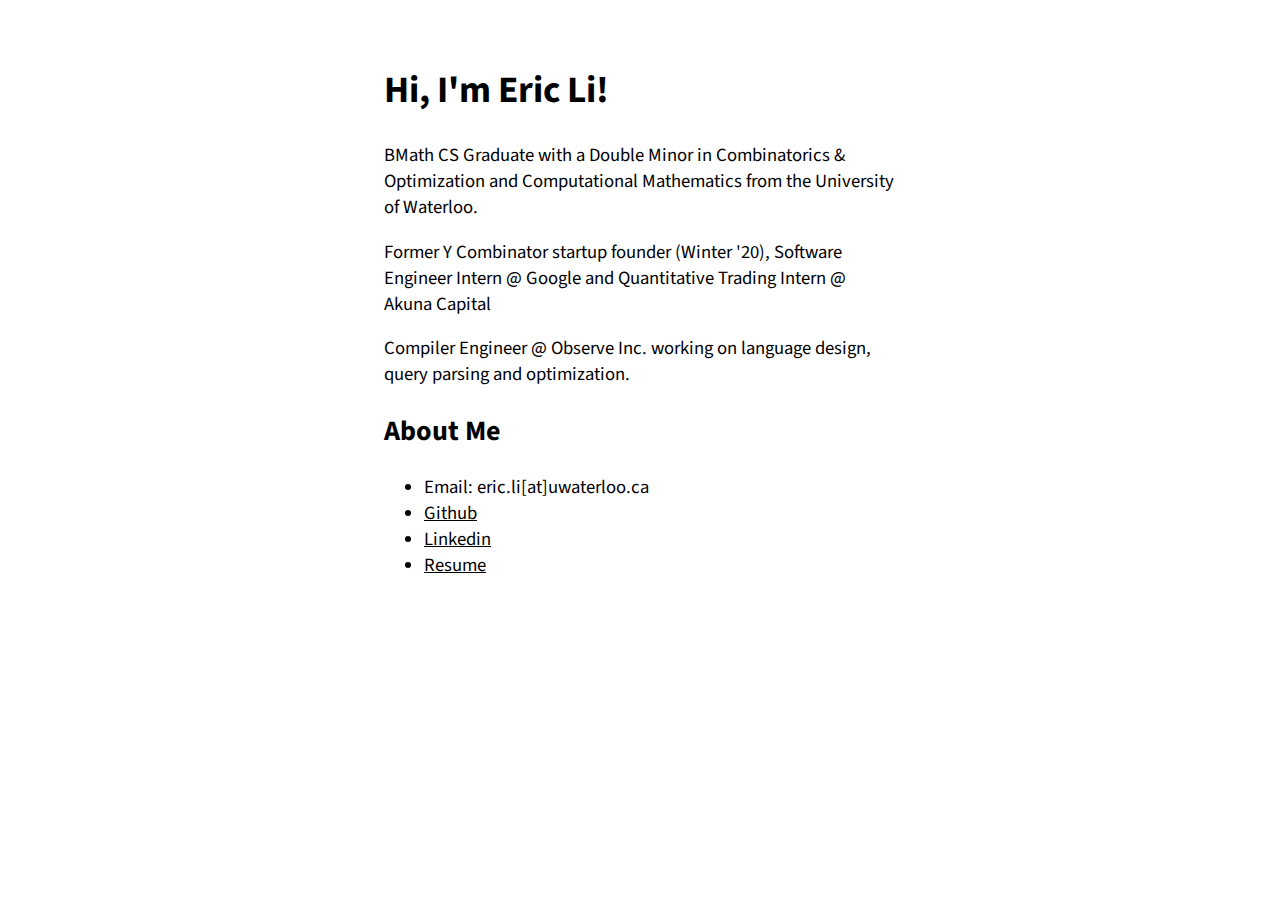
==== commit a00969b1: "Initial Commit" ====
--- a/index.html
+++ b/index.html
@@ -1,56 +1,22 @@
-<!DOCTYPE HTML>
-
-<html>
-	<head>
-		<title>Eric Li</title>
-		<meta charset="utf-8" />
-		<meta name="viewport" content="width=device-width, initial-scale=1" />
-		<!--[if lte IE 8]><script src="assets/js/html5shiv.js"></script><![endif]-->
-		<link rel="stylesheet" href="assets/css/main.css" />
-		<!--[if lte IE 9]><link rel="stylesheet" href="assets/css/ie9.css" /><![endif]-->
-		<!--[if lte IE 8]><link rel="stylesheet" href="assets/css/ie8.css" /><![endif]-->
-		<noscript><link rel="stylesheet" href="assets/css/noscript.css" /></noscript>
-	</head>
-	<body class="is-loading">
-
-		<!-- Wrapper -->
-			<div id="wrapper">
-
-				<!-- Main -->
-					<section id="main">
-						<header>
-							<span class="avatar"><img src="images/avatar.png" alt="Eric Li" /></span>
-							<h1 class="name">Eric Li</h1>
-							<p>Junior Penguin Developer</p>
-						</header>
-						
-						<footer>
-							<ul class="icons">
-								<li><a href="https://www.facebook.com/ThePenguinCo" class="fa-facebook">Facebook</a></li>
-								<li><a href="https://www.github.com/ThePenguinCo" class="fa-github">GitHub</a></li>
-								<li><a href="https://www.linkedin.com/in/ericli1234/" class="fa-linkedin">LinkedIn</a></li>
-								<li><a href="https://www.instagram.com/ThePenguinEric" class="fa-instagram">Instagram</a></li>
-							</ul>
-						</footer>
-					</section>
-
-				<!-- Footer -->
-					<footer id="footer">
-						<ul class="copyright">
-							<li>&copy; Eric Li 2017</li>
-						</ul>
-					</footer>
-
-			</div>
-
-		<!-- Scripts -->
-			<!--[if lte IE 8]><script src="assets/js/respond.min.js"></script><![endif]-->
-			<script>
-				if ('addEventListener' in window) {
-					window.addEventListener('load', function() { document.body.className = document.body.className.replace(/\bis-loading\b/, ''); });
-					document.body.className += (navigator.userAgent.match(/(MSIE|rv:11\.0)/) ? ' is-ie' : '');
-				}
-			</script>
-
-	</body>
-</html>
+<!DOCTYPE HTML>
+<html>
+	<head>
+		<title>Eric Li</title>
+        <meta charset="utf-8" />
+        <link rel="stylesheet" href="assets/css/about.css" />
+    </head>
+         
+    <body>
+        <h1>Hi, I'm Eric Li!</h1>
+        <p>BMath CS Graduate with a Double Minor in Combinatorics & Optimization and Computational Mathematics from the University of Waterloo.</p>
+        <p>Former Y Combinator startup founder (Winter '20), Software Engineer Intern @ Google and Quantitative Trading Intern @ Akuna Capital</p>
+        <p>Compiler Engineer @ Observe Inc. working on language design, query parsing and optimization.</p>
+        <h2>About Me</h2>
+            <ul>
+                <li>Email: eric.li[at]uwaterloo.ca</a></li>
+                <li><a href="https://www.github.com/ThePenguinCo">Github</a></li>
+                <li><a href="https://www.linkedin.com/in/ericli1234/">Linkedin</a></li>
+                <li><a href="assets/resume_eric_li.pdf">Resume</a></li>
+            </ul>
+	</body>
+</html>
--- a/assets/css/about.css
+++ b/assets/css/about.css
@@ -0,0 +1,35 @@
+@charset "UTF-8";
+@import url("https://fonts.googleapis.com/css?family=Source+Sans+Pro:300");
+@import url("https://fonts.googleapis.com/css?family=Roboto:300");
+
+body {
+    font-family: "Source Sans Pro", Helvetica, sans-serif;
+    font-size: 14pt;
+    margin-left: 30%;
+    margin-right: 30%;
+    margin-top: 5%;
+    height: 100%;
+}
+
+a {
+    -moz-transition: color 0.2s ease, border-color 0.2s ease;
+    -webkit-transition: color 0.2s ease, border-color 0.2s ease;
+    -ms-transition: color 0.2s ease, border-color 0.2s ease;
+    transition: color 0.2s ease, border-color 0.2s ease;
+    color: inherit;
+}
+
+a:before {
+    -moz-transition: color 0.2s ease, text-shadow 0.2s ease;
+    -webkit-transition: color 0.2s ease, text-shadow 0.2s ease;
+    -ms-transition: color 0.2s ease, text-shadow 0.2s ease;
+    transition: color 0.2s ease, text-shadow 0.2s ease;
+}
+
+a:hover {
+    color: #ff7496;
+}
+
+strong, b {
+    color: #313f47;
+}
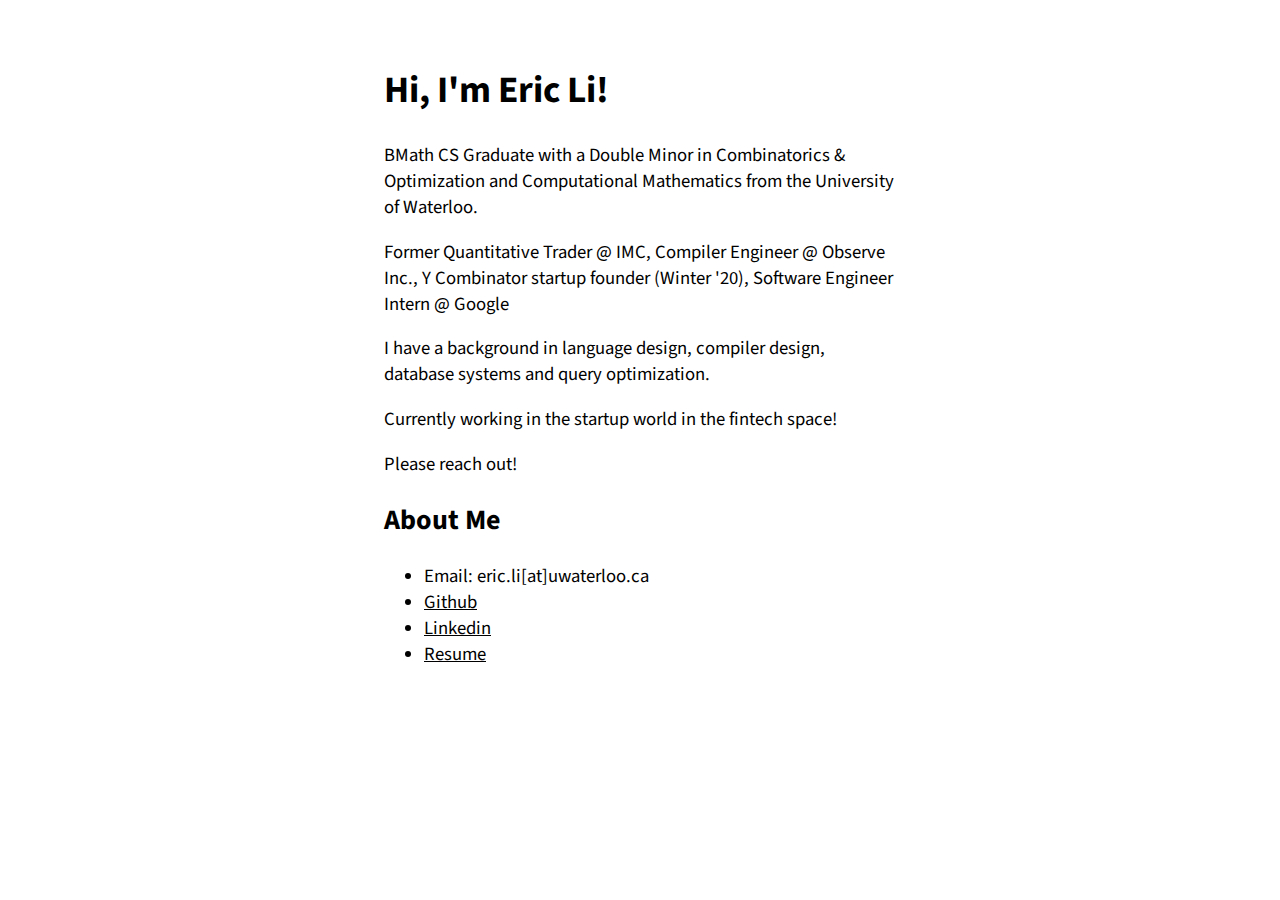
==== commit 2c632626: "Update index.html" ====
--- a/index.html
+++ b/index.html
@@ -9,8 +9,10 @@
     <body>
         <h1>Hi, I'm Eric Li!</h1>
         <p>BMath CS Graduate with a Double Minor in Combinatorics & Optimization and Computational Mathematics from the University of Waterloo.</p>
-        <p>Former Y Combinator startup founder (Winter '20), Software Engineer Intern @ Google and Quantitative Trading Intern @ Akuna Capital</p>
-        <p>Compiler Engineer @ Observe Inc. working on language design, query parsing and optimization.</p>
+        <p>Former Quantitative Trader @ IMC, Compiler Engineer @ Observe Inc., Y Combinator startup founder (Winter '20), Software Engineer Intern @ Google</p>
+        <p>I have a background in language design, compiler design, database systems and query optimization.</p>
+        <p>Currently working in the startup world in the fintech space!</p>
+        <p>Please reach out!</p>
         <h2>About Me</h2>
             <ul>
                 <li>Email: eric.li[at]uwaterloo.ca</a></li>
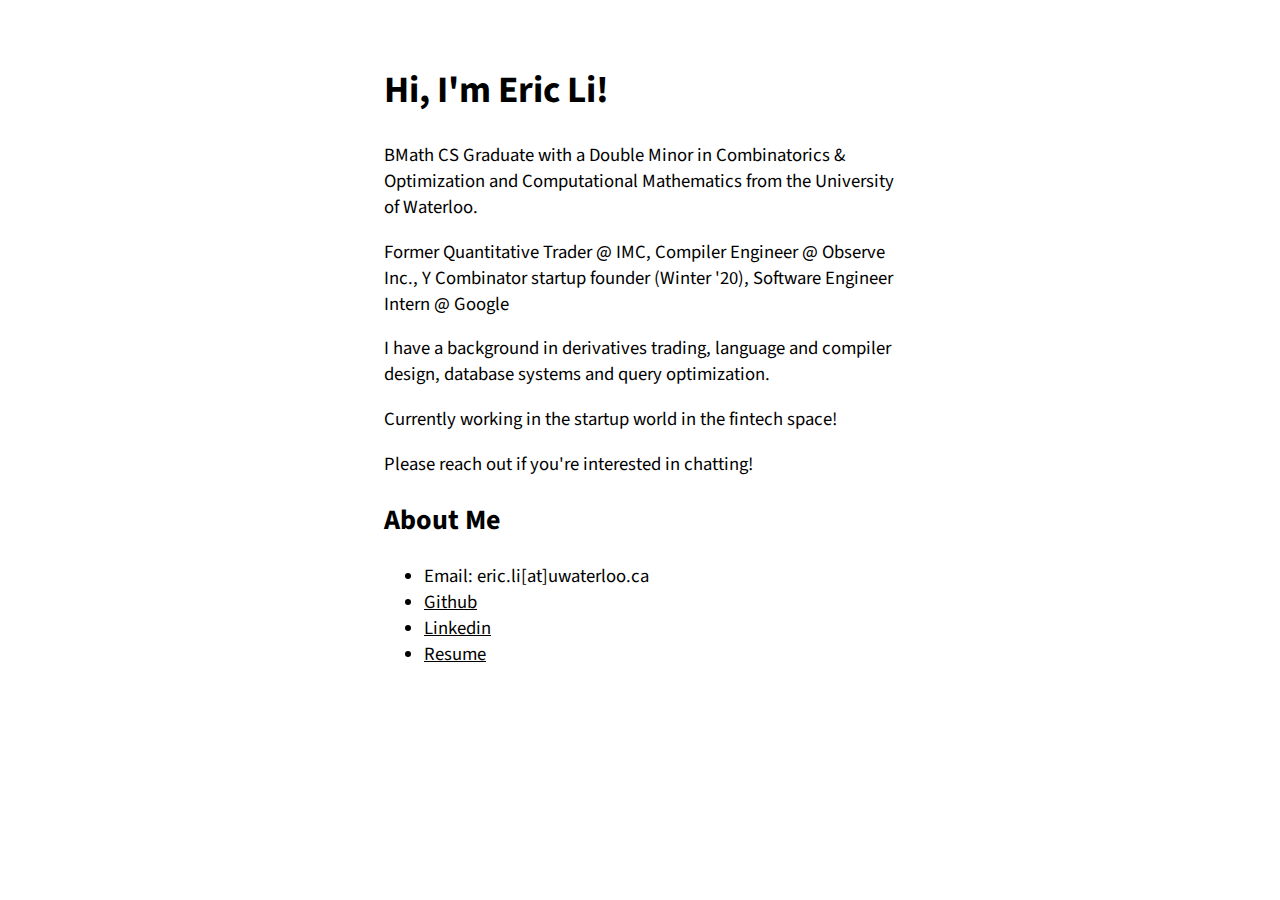
==== commit f75df3f5: "Update" ====
--- a/index.html
+++ b/index.html
@@ -10,9 +10,9 @@
         <h1>Hi, I'm Eric Li!</h1>
         <p>BMath CS Graduate with a Double Minor in Combinatorics & Optimization and Computational Mathematics from the University of Waterloo.</p>
         <p>Former Quantitative Trader @ IMC, Compiler Engineer @ Observe Inc., Y Combinator startup founder (Winter '20), Software Engineer Intern @ Google</p>
-        <p>I have a background in language design, compiler design, database systems and query optimization.</p>
+        <p>I have a background in derivatives trading, language and compiler design, database systems and query optimization.</p>
         <p>Currently working in the startup world in the fintech space!</p>
-        <p>Please reach out!</p>
+        <p>Please reach out if you're interested in chatting!</p>
         <h2>About Me</h2>
             <ul>
                 <li>Email: eric.li[at]uwaterloo.ca</a></li>
